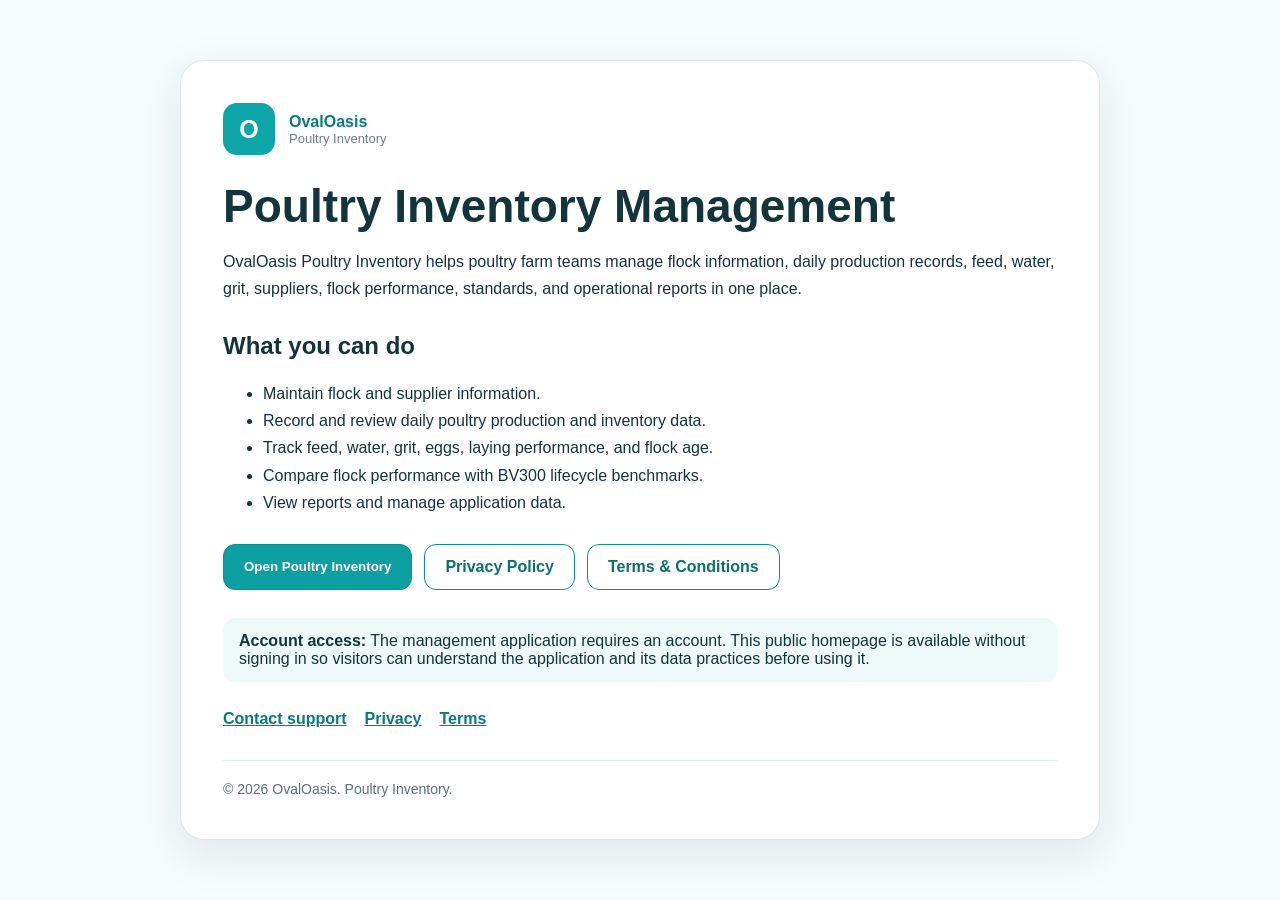
==== web/index.html @ 76e3c964 "Publish Flutter Web build 08ecbd48" ====
<!DOCTYPE html>
<html lang="en">
<head>
  <base href="/">
  <meta charset="UTF-8">
  <meta name="viewport" content="width=device-width, initial-scale=1.0">
  <meta name="description" content="OvalOasis Poultry Inventory is a poultry flock and inventory management application for recording daily production, feed, water, grit, suppliers, flock performance, and reports.">
  <meta name="robots" content="index, follow">
  <link rel="icon" type="image/png" href="favicon.png">
  <link rel="apple-touch-icon" href="icons/Icon-192.png">
  <title>OvalOasis Poultry Inventory</title>
  <style>
    :root { color-scheme: light; }
    * { box-sizing: border-box; }
    body { margin: 0; font-family: -apple-system, BlinkMacSystemFont, "Segoe UI", Roboto, Arial, sans-serif; color: #12343b; background: #f6fbfc; }
    .page { min-height: 100vh; display: flex; align-items: center; justify-content: center; padding: 32px 18px; }
    .card { width: min(920px, 100%); background: #fff; border: 1px solid #d7e9ec; border-radius: 24px; padding: 42px; box-shadow: 0 14px 45px rgba(17, 66, 74, .10); }
    .brand { display: flex; align-items: center; gap: 14px; margin-bottom: 26px; }
    .brand-mark { width: 52px; height: 52px; border-radius: 14px; background: #0ea5a8; display: grid; place-items: center; color: white; font-size: 25px; font-weight: 800; }
    h1 { margin: 0; font-size: clamp(30px, 5vw, 46px); line-height: 1.1; }
    h2 { margin-top: 30px; }
    p, li { font-size: 16px; line-height: 1.7; }
    .actions { display: flex; flex-wrap: wrap; gap: 12px; margin: 28px 0; }
    .button { display: inline-block; text-decoration: none; border-radius: 12px; padding: 13px 20px; font-weight: 700; border: 1px solid #0e8f92; color: #0b6f72; background: #fff; cursor: pointer; }
    .button.primary { color: #fff; background: #0e9fa2; }
    .links { display: flex; flex-wrap: wrap; gap: 18px; margin-top: 28px; }
    .links a { color: #087b80; font-weight: 600; }
    .note { padding: 14px 16px; border-radius: 12px; background: #eef9fa; margin-top: 22px; }
    footer { margin-top: 32px; padding-top: 20px; border-top: 1px solid #e4eff0; color: #587278; font-size: 14px; }
    #flutter-loading { display: none; min-height: 100vh; align-items: center; justify-content: center; }
    @media (max-width: 600px) { .card { padding: 26px 20px; border-radius: 18px; } }
  </style>
</head>
<body>
  <main id="public-home" class="page">
    <section class="card" aria-labelledby="title">
      <div class="brand">
        <div class="brand-mark">O</div>
        <div>
          <div style="font-weight:700; color:#087b80;">OvalOasis</div>
          <div style="font-size:13px; color:#6b8186;">Poultry Inventory</div>
        </div>
      </div>

      <h1 id="title">Poultry Inventory Management</h1>
      <p>
        OvalOasis Poultry Inventory helps poultry farm teams manage flock information,
        daily production records, feed, water, grit, suppliers, flock performance,
        standards, and operational reports in one place.
      </p>

      <h2>What you can do</h2>
      <ul>
        <li>Maintain flock and supplier information.</li>
        <li>Record and review daily poultry production and inventory data.</li>
        <li>Track feed, water, grit, eggs, laying performance, and flock age.</li>
        <li>Compare flock performance with BV300 lifecycle benchmarks.</li>
        <li>View reports and manage application data.</li>
      </ul>

      <div class="actions">
        <button class="button primary" type="button" onclick="openApp()">Open Poultry Inventory</button>
        <a class="button" href="/privacy-policy.html">Privacy Policy</a>
        <a class="button" href="/terms-and-conditions.html">Terms &amp; Conditions</a>
      </div>

      <div class="note">
        <strong>Account access:</strong> The management application requires an account.
        This public homepage is available without signing in so visitors can understand the
        application and its data practices before using it.
      </div>

      <div class="links">
        <a href="mailto:amzy21@gmail.com">Contact support</a>
        <a href="/privacy-policy.html">Privacy</a>
        <a href="/terms-and-conditions.html">Terms</a>
      </div>

      <footer>
        © 2026 OvalOasis. Poultry Inventory.
      </footer>
    </section>
  </main>

  <div id="flutter-loading" aria-live="polite">Loading Poultry Inventory…</div>

  <script>
    function openApp() {
      document.getElementById('public-home').style.display = 'none';
      document.getElementById('flutter-loading').style.display = 'flex';
      var script = document.createElement('script');
      script.src = 'flutter_bootstrap.js';
      script.async = true;
      script.onload = function () {
        document.getElementById('flutter-loading').style.display = 'none';
      };
      document.body.appendChild(script);
    }
  </script>
</body>
</html>
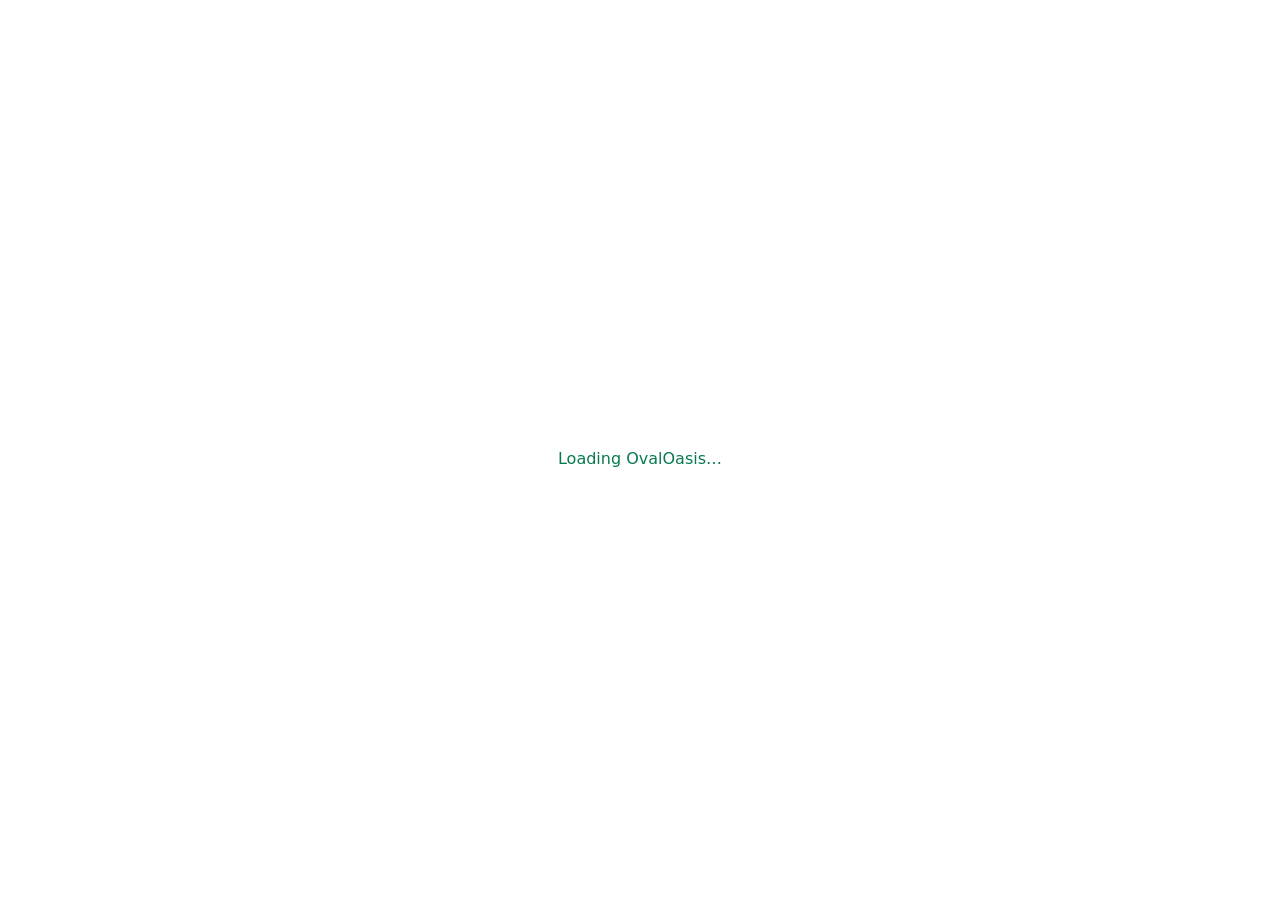
==== commit 604b15b3: "Launch Flutter app directly from custom domain" ====
--- a/web/index.html
+++ b/web/index.html
@@ -4,98 +4,14 @@
   <base href="/">
   <meta charset="UTF-8">
   <meta name="viewport" content="width=device-width, initial-scale=1.0">
-  <meta name="description" content="OvalOasis Poultry Inventory is a poultry flock and inventory management application for recording daily production, feed, water, grit, suppliers, flock performance, and reports.">
-  <meta name="robots" content="index, follow">
-  <link rel="icon" type="image/png" href="favicon.png">
-  <link rel="apple-touch-icon" href="icons/Icon-192.png">
+  <meta name="description" content="OvalOasis Poultry Inventory">
+  <meta name="theme-color" content="#087A4F">
   <title>OvalOasis Poultry Inventory</title>
-  <style>
-    :root { color-scheme: light; }
-    * { box-sizing: border-box; }
-    body { margin: 0; font-family: -apple-system, BlinkMacSystemFont, "Segoe UI", Roboto, Arial, sans-serif; color: #12343b; background: #f6fbfc; }
-    .page { min-height: 100vh; display: flex; align-items: center; justify-content: center; padding: 32px 18px; }
-    .card { width: min(920px, 100%); background: #fff; border: 1px solid #d7e9ec; border-radius: 24px; padding: 42px; box-shadow: 0 14px 45px rgba(17, 66, 74, .10); }
-    .brand { display: flex; align-items: center; gap: 14px; margin-bottom: 26px; }
-    .brand-mark { width: 52px; height: 52px; border-radius: 14px; background: #0ea5a8; display: grid; place-items: center; color: white; font-size: 25px; font-weight: 800; }
-    h1 { margin: 0; font-size: clamp(30px, 5vw, 46px); line-height: 1.1; }
-    h2 { margin-top: 30px; }
-    p, li { font-size: 16px; line-height: 1.7; }
-    .actions { display: flex; flex-wrap: wrap; gap: 12px; margin: 28px 0; }
-    .button { display: inline-block; text-decoration: none; border-radius: 12px; padding: 13px 20px; font-weight: 700; border: 1px solid #0e8f92; color: #0b6f72; background: #fff; cursor: pointer; }
-    .button.primary { color: #fff; background: #0e9fa2; }
-    .links { display: flex; flex-wrap: wrap; gap: 18px; margin-top: 28px; }
-    .links a { color: #087b80; font-weight: 600; }
-    .note { padding: 14px 16px; border-radius: 12px; background: #eef9fa; margin-top: 22px; }
-    footer { margin-top: 32px; padding-top: 20px; border-top: 1px solid #e4eff0; color: #587278; font-size: 14px; }
-    #flutter-loading { display: none; min-height: 100vh; align-items: center; justify-content: center; }
-    @media (max-width: 600px) { .card { padding: 26px 20px; border-radius: 18px; } }
-  </style>
 </head>
 <body>
-  <main id="public-home" class="page">
-    <section class="card" aria-labelledby="title">
-      <div class="brand">
-        <div class="brand-mark">O</div>
-        <div>
-          <div style="font-weight:700; color:#087b80;">OvalOasis</div>
-          <div style="font-size:13px; color:#6b8186;">Poultry Inventory</div>
-        </div>
-      </div>
-
-      <h1 id="title">Poultry Inventory Management</h1>
-      <p>
-        OvalOasis Poultry Inventory helps poultry farm teams manage flock information,
-        daily production records, feed, water, grit, suppliers, flock performance,
-        standards, and operational reports in one place.
-      </p>
-
-      <h2>What you can do</h2>
-      <ul>
-        <li>Maintain flock and supplier information.</li>
-        <li>Record and review daily poultry production and inventory data.</li>
-        <li>Track feed, water, grit, eggs, laying performance, and flock age.</li>
-        <li>Compare flock performance with BV300 lifecycle benchmarks.</li>
-        <li>View reports and manage application data.</li>
-      </ul>
-
-      <div class="actions">
-        <button class="button primary" type="button" onclick="openApp()">Open Poultry Inventory</button>
-        <a class="button" href="/privacy-policy.html">Privacy Policy</a>
-        <a class="button" href="/terms-and-conditions.html">Terms &amp; Conditions</a>
-      </div>
-
-      <div class="note">
-        <strong>Account access:</strong> The management application requires an account.
-        This public homepage is available without signing in so visitors can understand the
-        application and its data practices before using it.
-      </div>
-
-      <div class="links">
-        <a href="mailto:amzy21@gmail.com">Contact support</a>
-        <a href="/privacy-policy.html">Privacy</a>
-        <a href="/terms-and-conditions.html">Terms</a>
-      </div>
-
-      <footer>
-        © 2026 OvalOasis. Poultry Inventory.
-      </footer>
-    </section>
-  </main>
-
-  <div id="flutter-loading" aria-live="polite">Loading Poultry Inventory…</div>
-
-  <script>
-    function openApp() {
-      document.getElementById('public-home').style.display = 'none';
-      document.getElementById('flutter-loading').style.display = 'flex';
-      var script = document.createElement('script');
-      script.src = 'flutter_bootstrap.js';
-      script.async = true;
-      script.onload = function () {
-        document.getElementById('flutter-loading').style.display = 'none';
-      };
-      document.body.appendChild(script);
-    }
-  </script>
+  <div id="flutter-loading" style="min-height:100vh;display:grid;place-items:center;font-family:system-ui,sans-serif;color:#087A4F;">
+    Loading OvalOasis…
+  </div>
+  <script src="flutter_bootstrap.js" async></script>
 </body>
 </html>
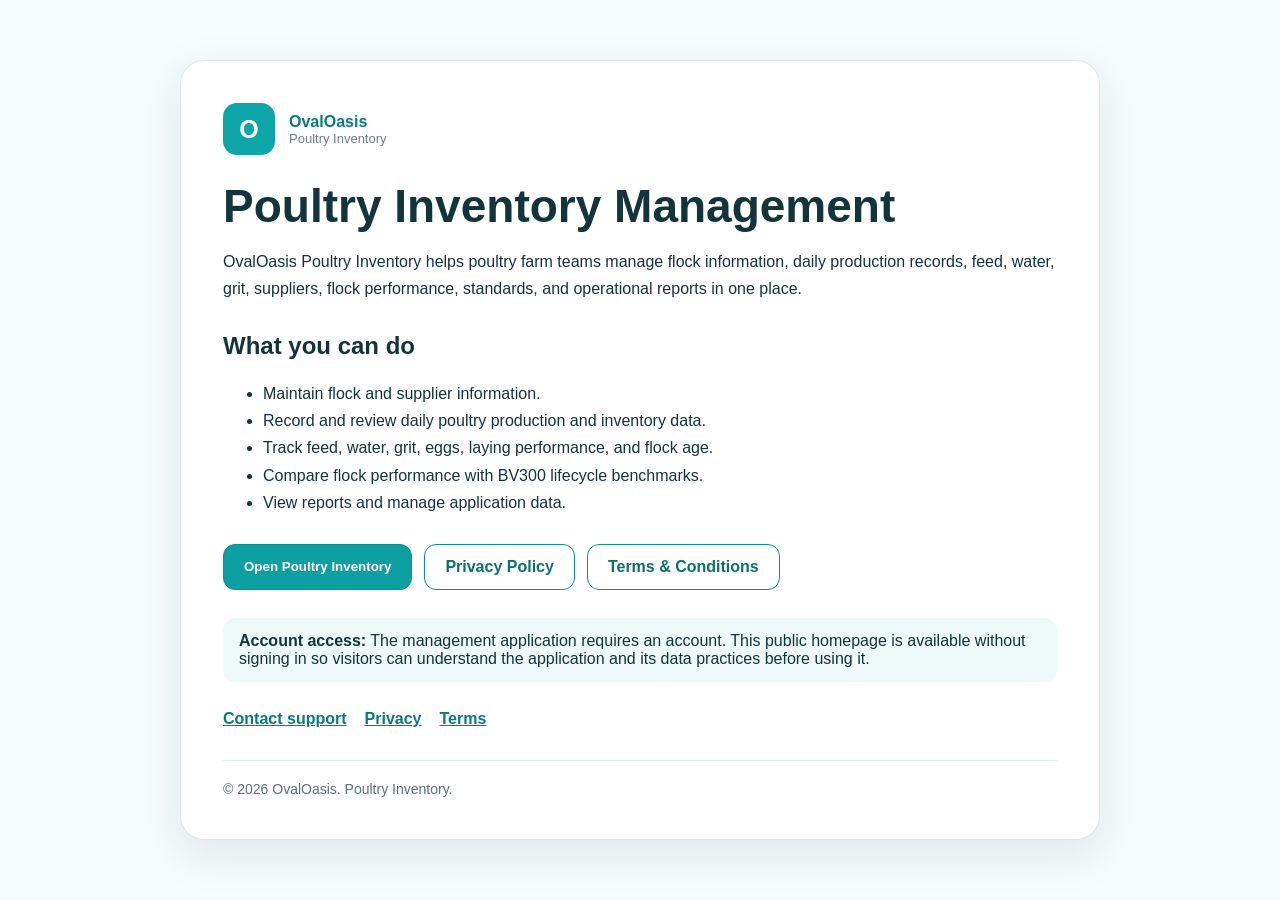
==== commit d43084a2: "Publish Flutter Web build 7a40baec" ====
--- a/web/index.html
+++ b/web/index.html
@@ -4,14 +4,98 @@
   <base href="/">
   <meta charset="UTF-8">
   <meta name="viewport" content="width=device-width, initial-scale=1.0">
-  <meta name="description" content="OvalOasis Poultry Inventory">
-  <meta name="theme-color" content="#087A4F">
+  <meta name="description" content="OvalOasis Poultry Inventory is a poultry flock and inventory management application for recording daily production, feed, water, grit, suppliers, flock performance, and reports.">
+  <meta name="robots" content="index, follow">
+  <link rel="icon" type="image/png" href="favicon.png">
+  <link rel="apple-touch-icon" href="icons/Icon-192.png">
   <title>OvalOasis Poultry Inventory</title>
+  <style>
+    :root { color-scheme: light; }
+    * { box-sizing: border-box; }
+    body { margin: 0; font-family: -apple-system, BlinkMacSystemFont, "Segoe UI", Roboto, Arial, sans-serif; color: #12343b; background: #f6fbfc; }
+    .page { min-height: 100vh; display: flex; align-items: center; justify-content: center; padding: 32px 18px; }
+    .card { width: min(920px, 100%); background: #fff; border: 1px solid #d7e9ec; border-radius: 24px; padding: 42px; box-shadow: 0 14px 45px rgba(17, 66, 74, .10); }
+    .brand { display: flex; align-items: center; gap: 14px; margin-bottom: 26px; }
+    .brand-mark { width: 52px; height: 52px; border-radius: 14px; background: #0ea5a8; display: grid; place-items: center; color: white; font-size: 25px; font-weight: 800; }
+    h1 { margin: 0; font-size: clamp(30px, 5vw, 46px); line-height: 1.1; }
+    h2 { margin-top: 30px; }
+    p, li { font-size: 16px; line-height: 1.7; }
+    .actions { display: flex; flex-wrap: wrap; gap: 12px; margin: 28px 0; }
+    .button { display: inline-block; text-decoration: none; border-radius: 12px; padding: 13px 20px; font-weight: 700; border: 1px solid #0e8f92; color: #0b6f72; background: #fff; cursor: pointer; }
+    .button.primary { color: #fff; background: #0e9fa2; }
+    .links { display: flex; flex-wrap: wrap; gap: 18px; margin-top: 28px; }
+    .links a { color: #087b80; font-weight: 600; }
+    .note { padding: 14px 16px; border-radius: 12px; background: #eef9fa; margin-top: 22px; }
+    footer { margin-top: 32px; padding-top: 20px; border-top: 1px solid #e4eff0; color: #587278; font-size: 14px; }
+    #flutter-loading { display: none; min-height: 100vh; align-items: center; justify-content: center; }
+    @media (max-width: 600px) { .card { padding: 26px 20px; border-radius: 18px; } }
+  </style>
 </head>
 <body>
-  <div id="flutter-loading" style="min-height:100vh;display:grid;place-items:center;font-family:system-ui,sans-serif;color:#087A4F;">
-    Loading OvalOasis…
-  </div>
-  <script src="flutter_bootstrap.js" async></script>
+  <main id="public-home" class="page">
+    <section class="card" aria-labelledby="title">
+      <div class="brand">
+        <div class="brand-mark">O</div>
+        <div>
+          <div style="font-weight:700; color:#087b80;">OvalOasis</div>
+          <div style="font-size:13px; color:#6b8186;">Poultry Inventory</div>
+        </div>
+      </div>
+
+      <h1 id="title">Poultry Inventory Management</h1>
+      <p>
+        OvalOasis Poultry Inventory helps poultry farm teams manage flock information,
+        daily production records, feed, water, grit, suppliers, flock performance,
+        standards, and operational reports in one place.
+      </p>
+
+      <h2>What you can do</h2>
+      <ul>
+        <li>Maintain flock and supplier information.</li>
+        <li>Record and review daily poultry production and inventory data.</li>
+        <li>Track feed, water, grit, eggs, laying performance, and flock age.</li>
+        <li>Compare flock performance with BV300 lifecycle benchmarks.</li>
+        <li>View reports and manage application data.</li>
+      </ul>
+
+      <div class="actions">
+        <button class="button primary" type="button" onclick="openApp()">Open Poultry Inventory</button>
+        <a class="button" href="/privacy-policy.html">Privacy Policy</a>
+        <a class="button" href="/terms-and-conditions.html">Terms &amp; Conditions</a>
+      </div>
+
+      <div class="note">
+        <strong>Account access:</strong> The management application requires an account.
+        This public homepage is available without signing in so visitors can understand the
+        application and its data practices before using it.
+      </div>
+
+      <div class="links">
+        <a href="mailto:amzy21@gmail.com">Contact support</a>
+        <a href="/privacy-policy.html">Privacy</a>
+        <a href="/terms-and-conditions.html">Terms</a>
+      </div>
+
+      <footer>
+        © 2026 OvalOasis. Poultry Inventory.
+      </footer>
+    </section>
+  </main>
+
+  <div id="flutter-loading" aria-live="polite">Loading Poultry Inventory…</div>
+
+  <script>
+    function openApp() {
+      document.getElementById('public-home').style.display = 'none';
+      document.getElementById('flutter-loading').style.display = 'flex';
+      var script = document.createElement('script');
+      script.src = 'flutter_bootstrap.js';
+      script.async = true;
+      script.onload = function () {
+        document.getElementById('flutter-loading').style.display = 'none';
+      };
+      document.body.appendChild(script);
+    }
+  </script>
 </body>
 </html>
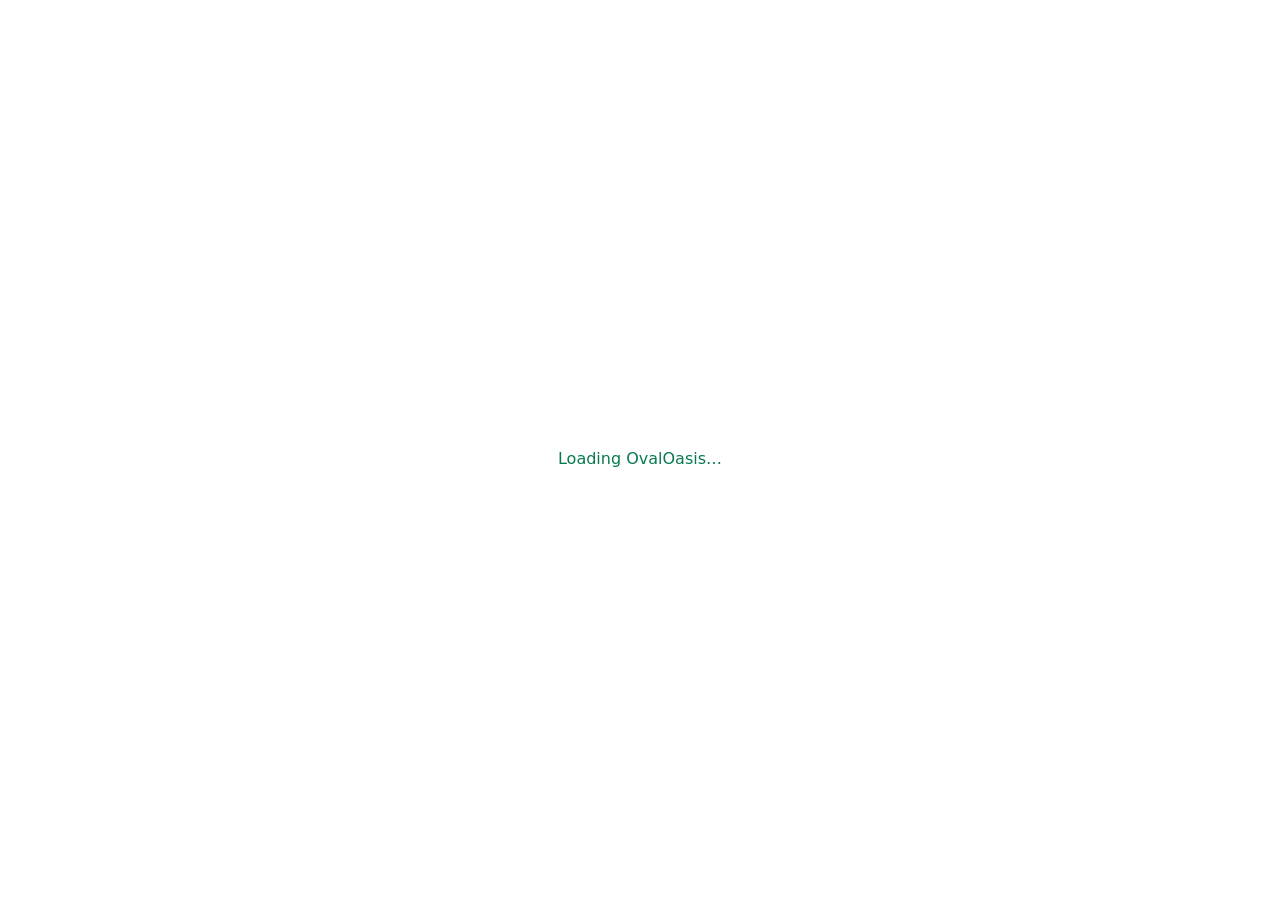
==== commit 10d98196: "fix: remove web landing page and start Flutter auth gate" ====
--- a/web/index.html
+++ b/web/index.html
@@ -4,98 +4,12 @@
   <base href="/">
   <meta charset="UTF-8">
   <meta name="viewport" content="width=device-width, initial-scale=1.0">
-  <meta name="description" content="OvalOasis Poultry Inventory is a poultry flock and inventory management application for recording daily production, feed, water, grit, suppliers, flock performance, and reports.">
-  <meta name="robots" content="index, follow">
-  <link rel="icon" type="image/png" href="favicon.png">
-  <link rel="apple-touch-icon" href="icons/Icon-192.png">
+  <meta name="description" content="OvalOasis Poultry Inventory">
+  <meta name="theme-color" content="#087A4F">
   <title>OvalOasis Poultry Inventory</title>
-  <style>
-    :root { color-scheme: light; }
-    * { box-sizing: border-box; }
-    body { margin: 0; font-family: -apple-system, BlinkMacSystemFont, "Segoe UI", Roboto, Arial, sans-serif; color: #12343b; background: #f6fbfc; }
-    .page { min-height: 100vh; display: flex; align-items: center; justify-content: center; padding: 32px 18px; }
-    .card { width: min(920px, 100%); background: #fff; border: 1px solid #d7e9ec; border-radius: 24px; padding: 42px; box-shadow: 0 14px 45px rgba(17, 66, 74, .10); }
-    .brand { display: flex; align-items: center; gap: 14px; margin-bottom: 26px; }
-    .brand-mark { width: 52px; height: 52px; border-radius: 14px; background: #0ea5a8; display: grid; place-items: center; color: white; font-size: 25px; font-weight: 800; }
-    h1 { margin: 0; font-size: clamp(30px, 5vw, 46px); line-height: 1.1; }
-    h2 { margin-top: 30px; }
-    p, li { font-size: 16px; line-height: 1.7; }
-    .actions { display: flex; flex-wrap: wrap; gap: 12px; margin: 28px 0; }
-    .button { display: inline-block; text-decoration: none; border-radius: 12px; padding: 13px 20px; font-weight: 700; border: 1px solid #0e8f92; color: #0b6f72; background: #fff; cursor: pointer; }
-    .button.primary { color: #fff; background: #0e9fa2; }
-    .links { display: flex; flex-wrap: wrap; gap: 18px; margin-top: 28px; }
-    .links a { color: #087b80; font-weight: 600; }
-    .note { padding: 14px 16px; border-radius: 12px; background: #eef9fa; margin-top: 22px; }
-    footer { margin-top: 32px; padding-top: 20px; border-top: 1px solid #e4eff0; color: #587278; font-size: 14px; }
-    #flutter-loading { display: none; min-height: 100vh; align-items: center; justify-content: center; }
-    @media (max-width: 600px) { .card { padding: 26px 20px; border-radius: 18px; } }
-  </style>
 </head>
 <body>
-  <main id="public-home" class="page">
-    <section class="card" aria-labelledby="title">
-      <div class="brand">
-        <div class="brand-mark">O</div>
-        <div>
-          <div style="font-weight:700; color:#087b80;">OvalOasis</div>
-          <div style="font-size:13px; color:#6b8186;">Poultry Inventory</div>
-        </div>
-      </div>
-
-      <h1 id="title">Poultry Inventory Management</h1>
-      <p>
-        OvalOasis Poultry Inventory helps poultry farm teams manage flock information,
-        daily production records, feed, water, grit, suppliers, flock performance,
-        standards, and operational reports in one place.
-      </p>
-
-      <h2>What you can do</h2>
-      <ul>
-        <li>Maintain flock and supplier information.</li>
-        <li>Record and review daily poultry production and inventory data.</li>
-        <li>Track feed, water, grit, eggs, laying performance, and flock age.</li>
-        <li>Compare flock performance with BV300 lifecycle benchmarks.</li>
-        <li>View reports and manage application data.</li>
-      </ul>
-
-      <div class="actions">
-        <button class="button primary" type="button" onclick="openApp()">Open Poultry Inventory</button>
-        <a class="button" href="/privacy-policy.html">Privacy Policy</a>
-        <a class="button" href="/terms-and-conditions.html">Terms &amp; Conditions</a>
-      </div>
-
-      <div class="note">
-        <strong>Account access:</strong> The management application requires an account.
-        This public homepage is available without signing in so visitors can understand the
-        application and its data practices before using it.
-      </div>
-
-      <div class="links">
-        <a href="mailto:amzy21@gmail.com">Contact support</a>
-        <a href="/privacy-policy.html">Privacy</a>
-        <a href="/terms-and-conditions.html">Terms</a>
-      </div>
-
-      <footer>
-        © 2026 OvalOasis. Poultry Inventory.
-      </footer>
-    </section>
-  </main>
-
-  <div id="flutter-loading" aria-live="polite">Loading Poultry Inventory…</div>
-
-  <script>
-    function openApp() {
-      document.getElementById('public-home').style.display = 'none';
-      document.getElementById('flutter-loading').style.display = 'flex';
-      var script = document.createElement('script');
-      script.src = 'flutter_bootstrap.js';
-      script.async = true;
-      script.onload = function () {
-        document.getElementById('flutter-loading').style.display = 'none';
-      };
-      document.body.appendChild(script);
-    }
-  </script>
+  <div style="min-height:100vh;display:grid;place-items:center;font-family:system-ui,sans-serif;color:#087A4F;">Loading OvalOasis…</div>
+  <script src="flutter_bootstrap.js" async></script>
 </body>
 </html>
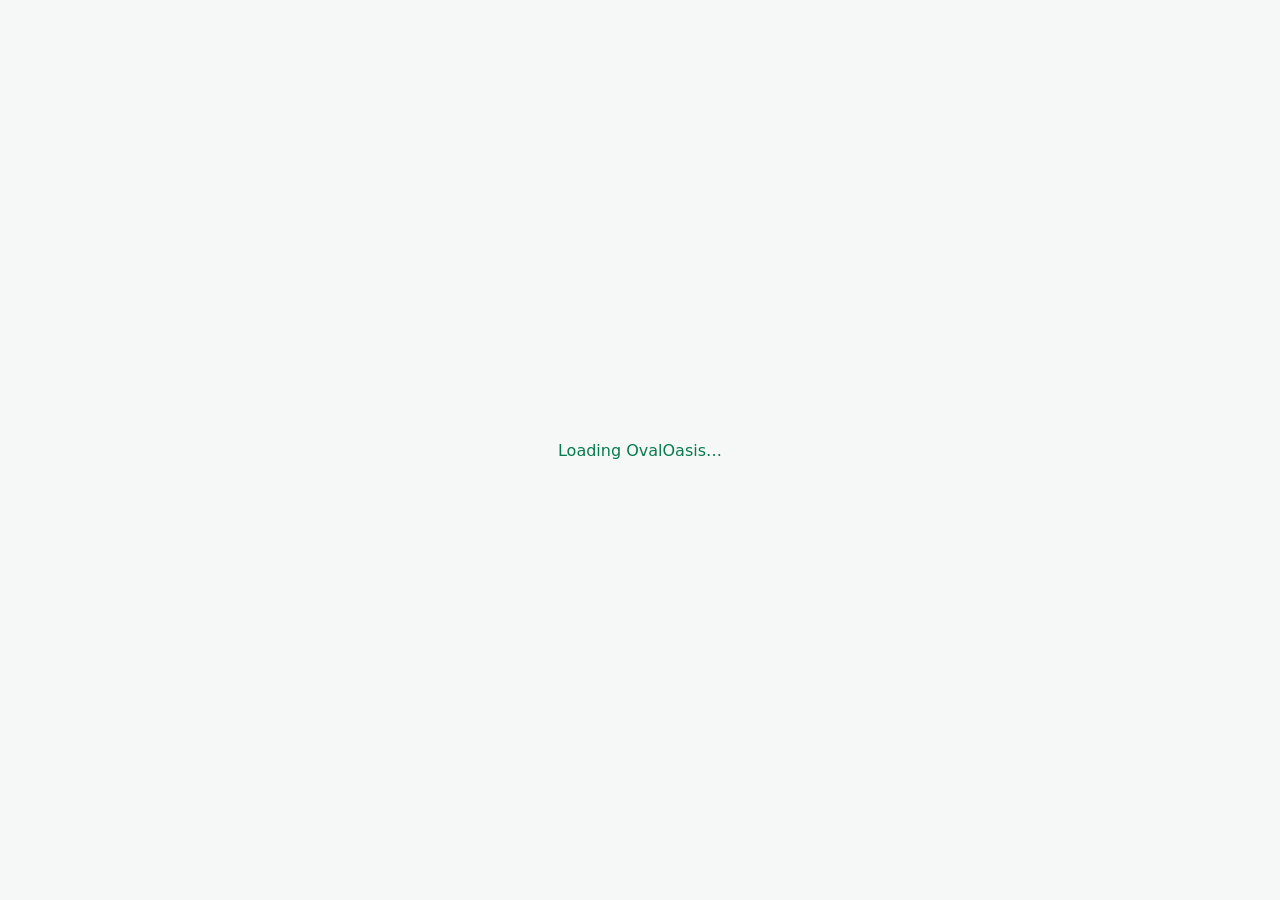
==== commit 9546764d: "release: publish Flutter Web from 5ffab6f4" ====
--- a/web/index.html
+++ b/web/index.html
@@ -3,13 +3,44 @@
 <head>
   <base href="/">
   <meta charset="UTF-8">
-  <meta name="viewport" content="width=device-width, initial-scale=1.0">
+  <meta name="viewport" content="width=device-width, initial-scale=1.0, viewport-fit=cover">
   <meta name="description" content="OvalOasis Poultry Inventory">
   <meta name="theme-color" content="#087A4F">
+  <meta name="theme-color" content="#000000" media="(prefers-color-scheme: dark)">
+  <meta name="apple-mobile-web-app-capable" content="yes">
+  <meta name="apple-mobile-web-app-status-bar-style" content="black-translucent">
+  <meta name="color-scheme" content="light dark">
   <title>OvalOasis Poultry Inventory</title>
+  <style>
+    html, body {
+      min-height: 100%;
+      background: #F6F8F7;
+    }
+    @media (prefers-color-scheme: dark) {
+      html, body {
+        background: #000000;
+      }
+    }
+    body {
+      margin: 0;
+    }
+  </style>
+  <script>
+    window.setPoultryThemeColor = function (isDark) {
+      const color = isDark ? '#000000' : '#F6F8F7';
+      document.querySelectorAll('meta[name="theme-color"]').forEach(function (meta) {
+        meta.setAttribute('content', color);
+      });
+      document.documentElement.style.backgroundColor = color;
+      document.body.style.backgroundColor = color;
+      document.documentElement.style.colorScheme = isDark ? 'dark' : 'light';
+    };
+  </script>
 </head>
 <body>
-  <div style="min-height:100vh;display:grid;place-items:center;font-family:system-ui,sans-serif;color:#087A4F;">Loading OvalOasis…</div>
+  <div id="flutter-loading" style="min-height:100vh;display:grid;place-items:center;font-family:system-ui,sans-serif;color:#087A4F;">
+    Loading OvalOasis…
+  </div>
   <script src="flutter_bootstrap.js" async></script>
 </body>
-</html>
+</html>
